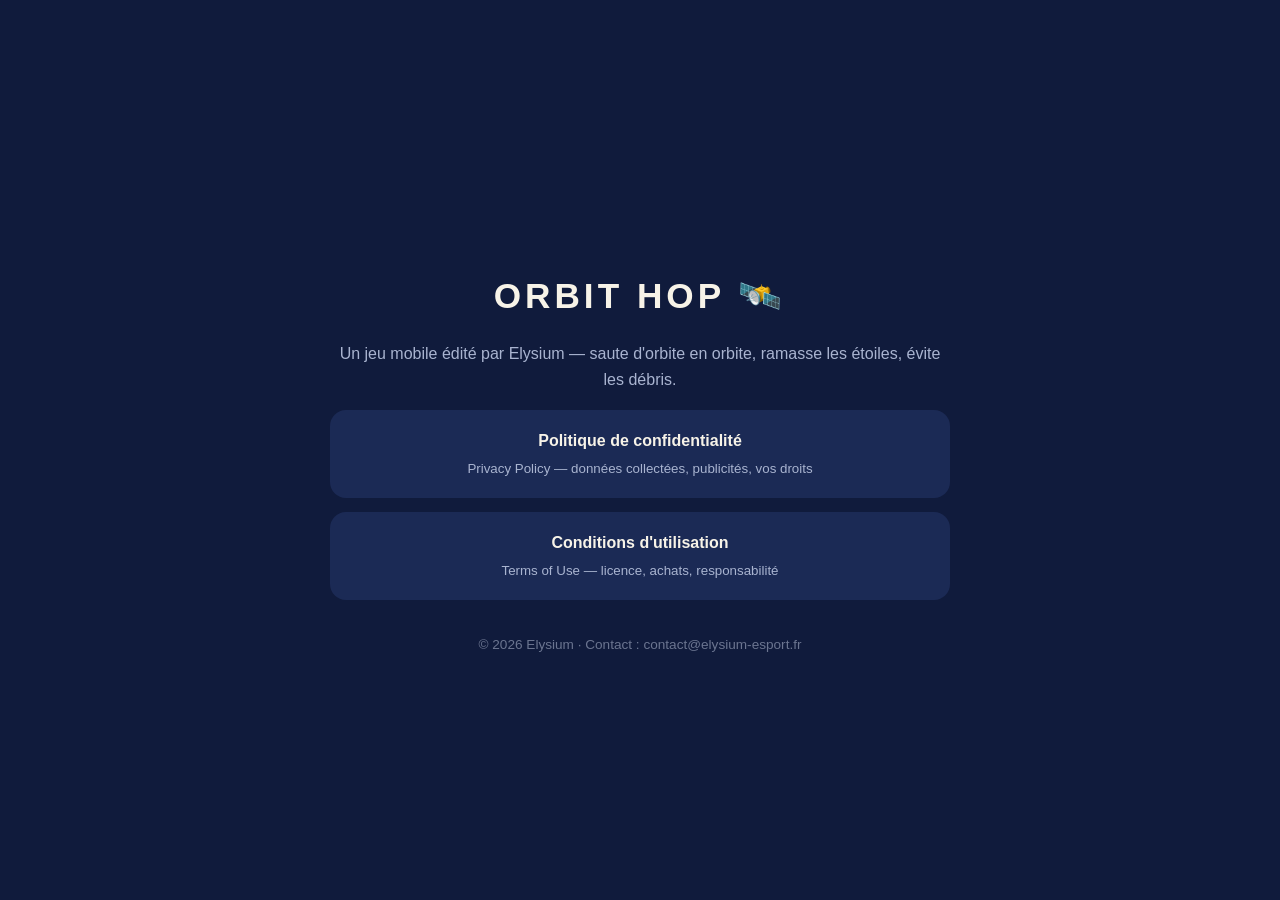
==== docs/index.html @ ef985082 "Pages légales hébergées (GitHub Pages) : politique de confidentialité + CGU - docs/politique-de-conf" ====
<!DOCTYPE html>
<html lang="fr">
<head>
<meta charset="utf-8">
<meta name="viewport" content="width=device-width, initial-scale=1">
<title>Orbit Hop — Elysium</title>
<style>
  body { font-family: -apple-system, BlinkMacSystemFont, "Segoe UI", Roboto, Arial, sans-serif;
         margin: 0; background: #101B3C; color: #F7F3E8; line-height: 1.65;
         display: flex; min-height: 100vh; align-items: center; justify-content: center; }
  main { max-width: 620px; padding: 40px 28px; text-align: center; }
  h1 { letter-spacing: 4px; font-size: 2.2em; margin-bottom: .2em; }
  p.sub { color: #A9B4D0; }
  a.card { display: block; background: #1B2A55; color: #F7F3E8; text-decoration: none;
           border-radius: 16px; padding: 18px 22px; margin: 14px 0; font-weight: 700;
           transition: background .2s; }
  a.card:hover { background: #24356E; }
  a.card small { display: block; color: #A9B4D0; font-weight: 400; margin-top: 4px; }
  footer { color: #6b7590; font-size: .85em; margin-top: 2.5em; }
</style>
</head>
<body>
<main>
  <h1>ORBIT HOP 🛰️</h1>
  <p class="sub">Un jeu mobile édité par Elysium — saute d'orbite en orbite,
  ramasse les étoiles, évite les débris.</p>

  <a class="card" href="politique-de-confidentialite.html">
    Politique de confidentialité
    <small>Privacy Policy — données collectées, publicités, vos droits</small>
  </a>
  <a class="card" href="conditions-utilisation.html">
    Conditions d'utilisation
    <small>Terms of Use — licence, achats, responsabilité</small>
  </a>

  <footer>© 2026 Elysium · Contact : contact@elysium-esport.fr</footer>
</main>
</body>
</html>
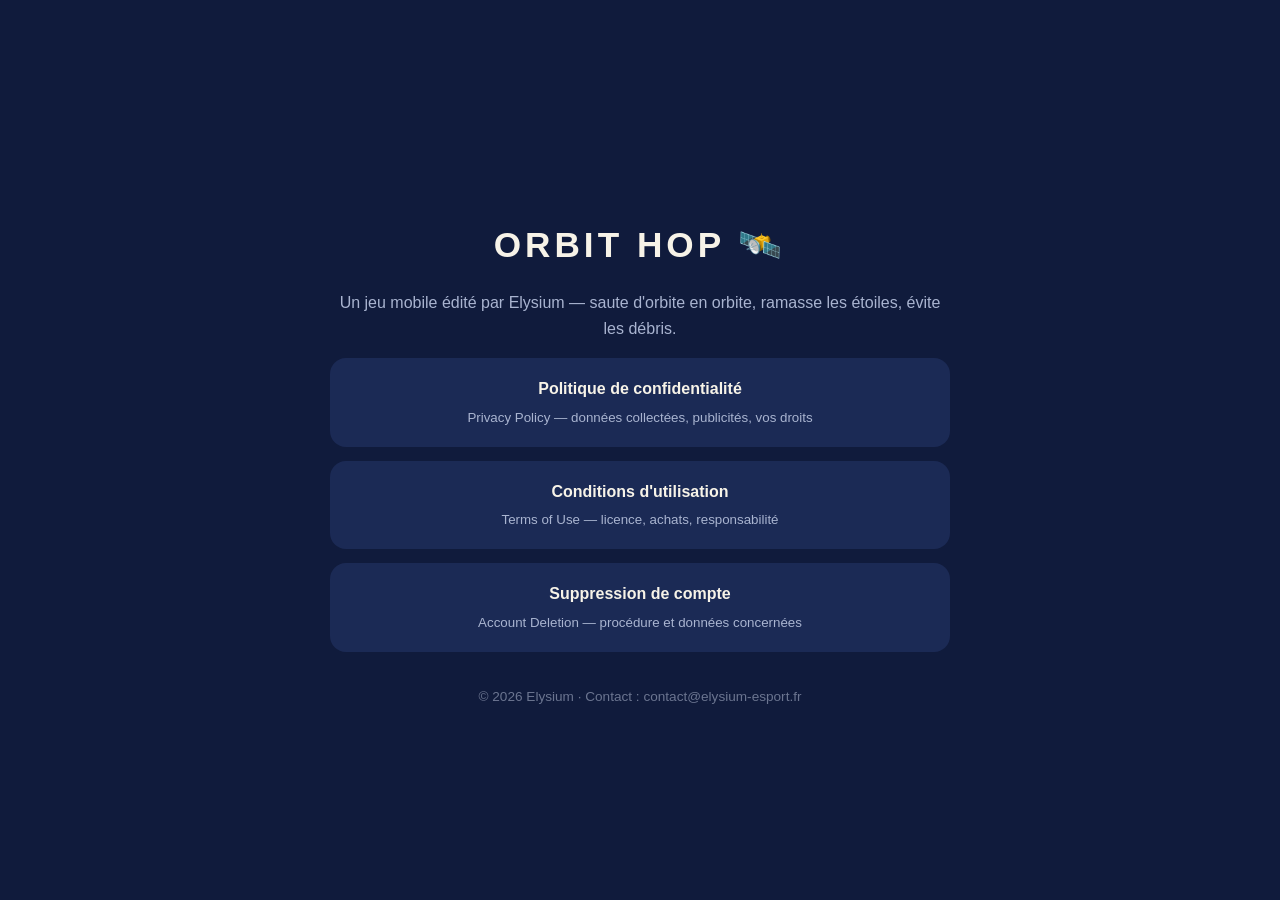
==== commit 073e9b85: "Suppression de compte : page web + suppression in-app (exigence Play) - docs/suppression-de-compte.h" ====
--- a/docs/index.html
+++ b/docs/index.html
@@ -33,6 +33,10 @@
     Conditions d'utilisation
     <small>Terms of Use — licence, achats, responsabilité</small>
   </a>
+  <a class="card" href="suppression-de-compte.html">
+    Suppression de compte
+    <small>Account Deletion — procédure et données concernées</small>
+  </a>
 
   <footer>© 2026 Elysium · Contact : contact@elysium-esport.fr</footer>
 </main>
